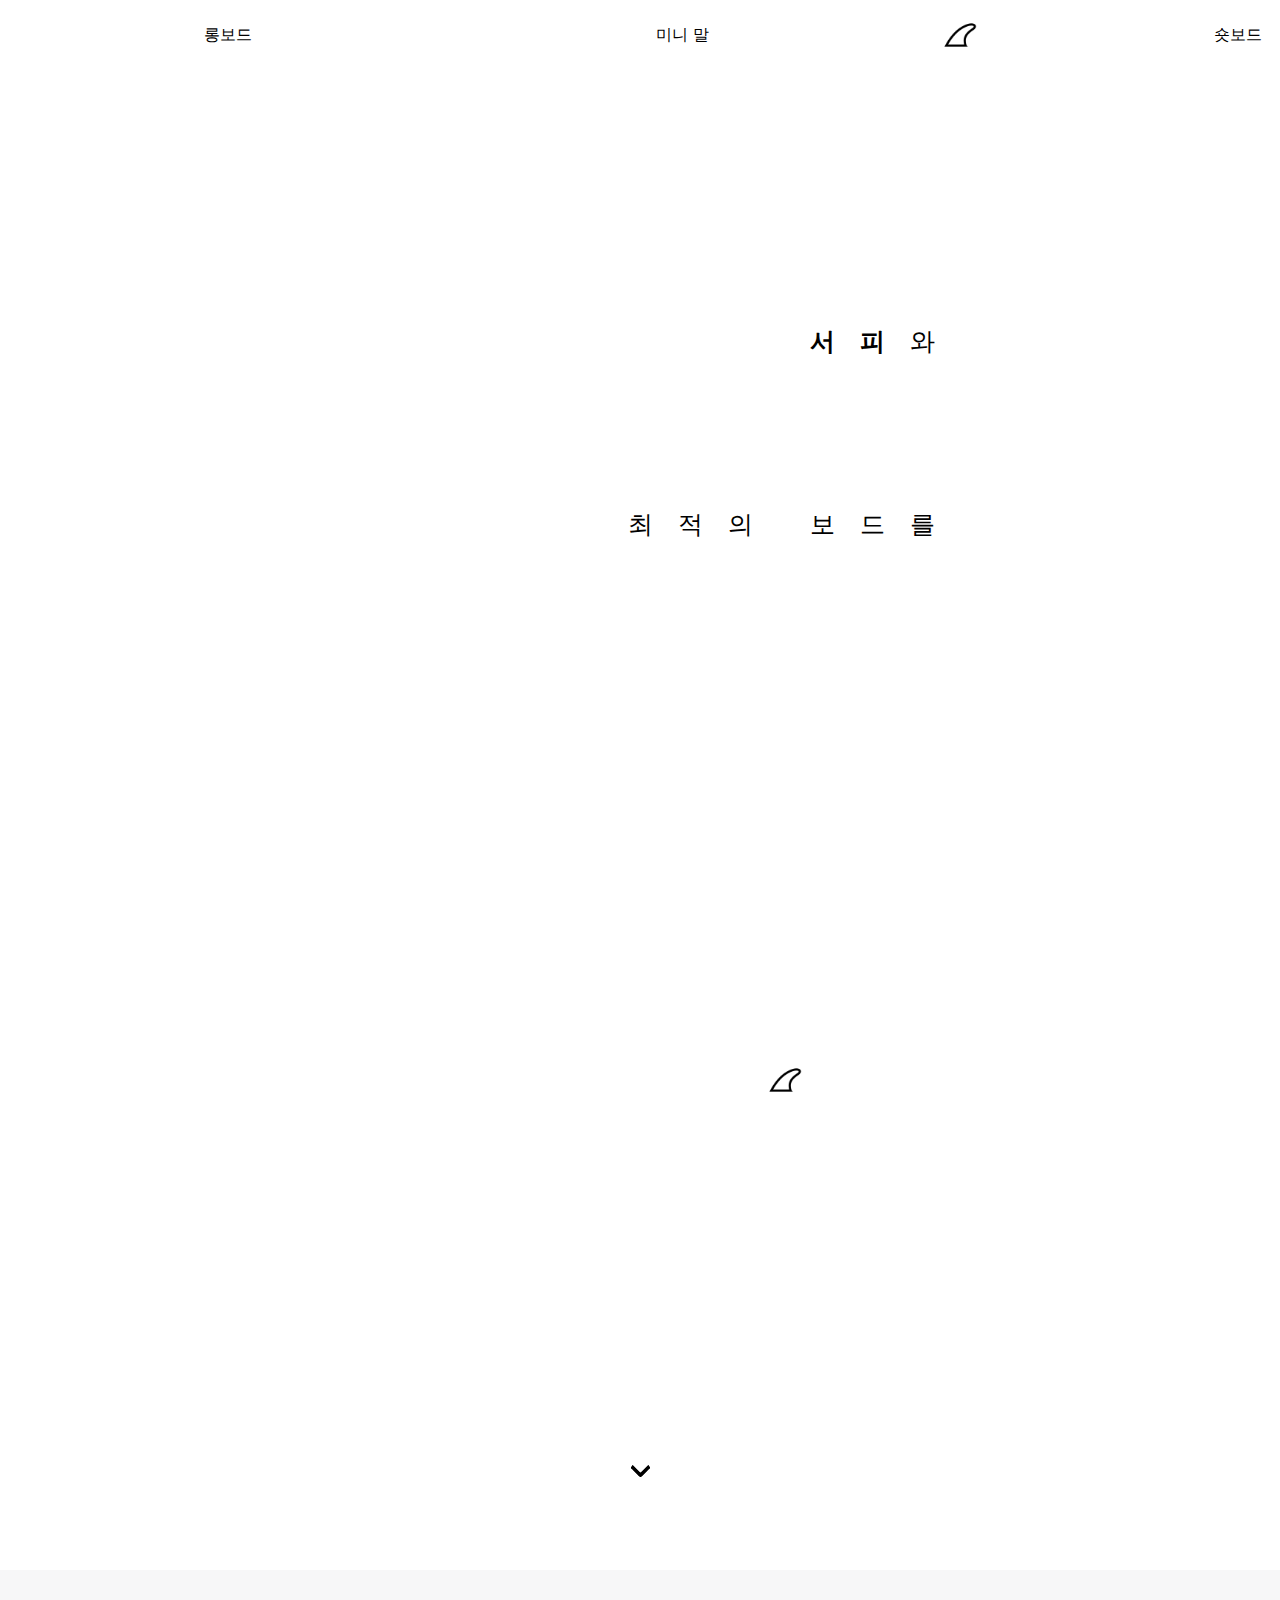
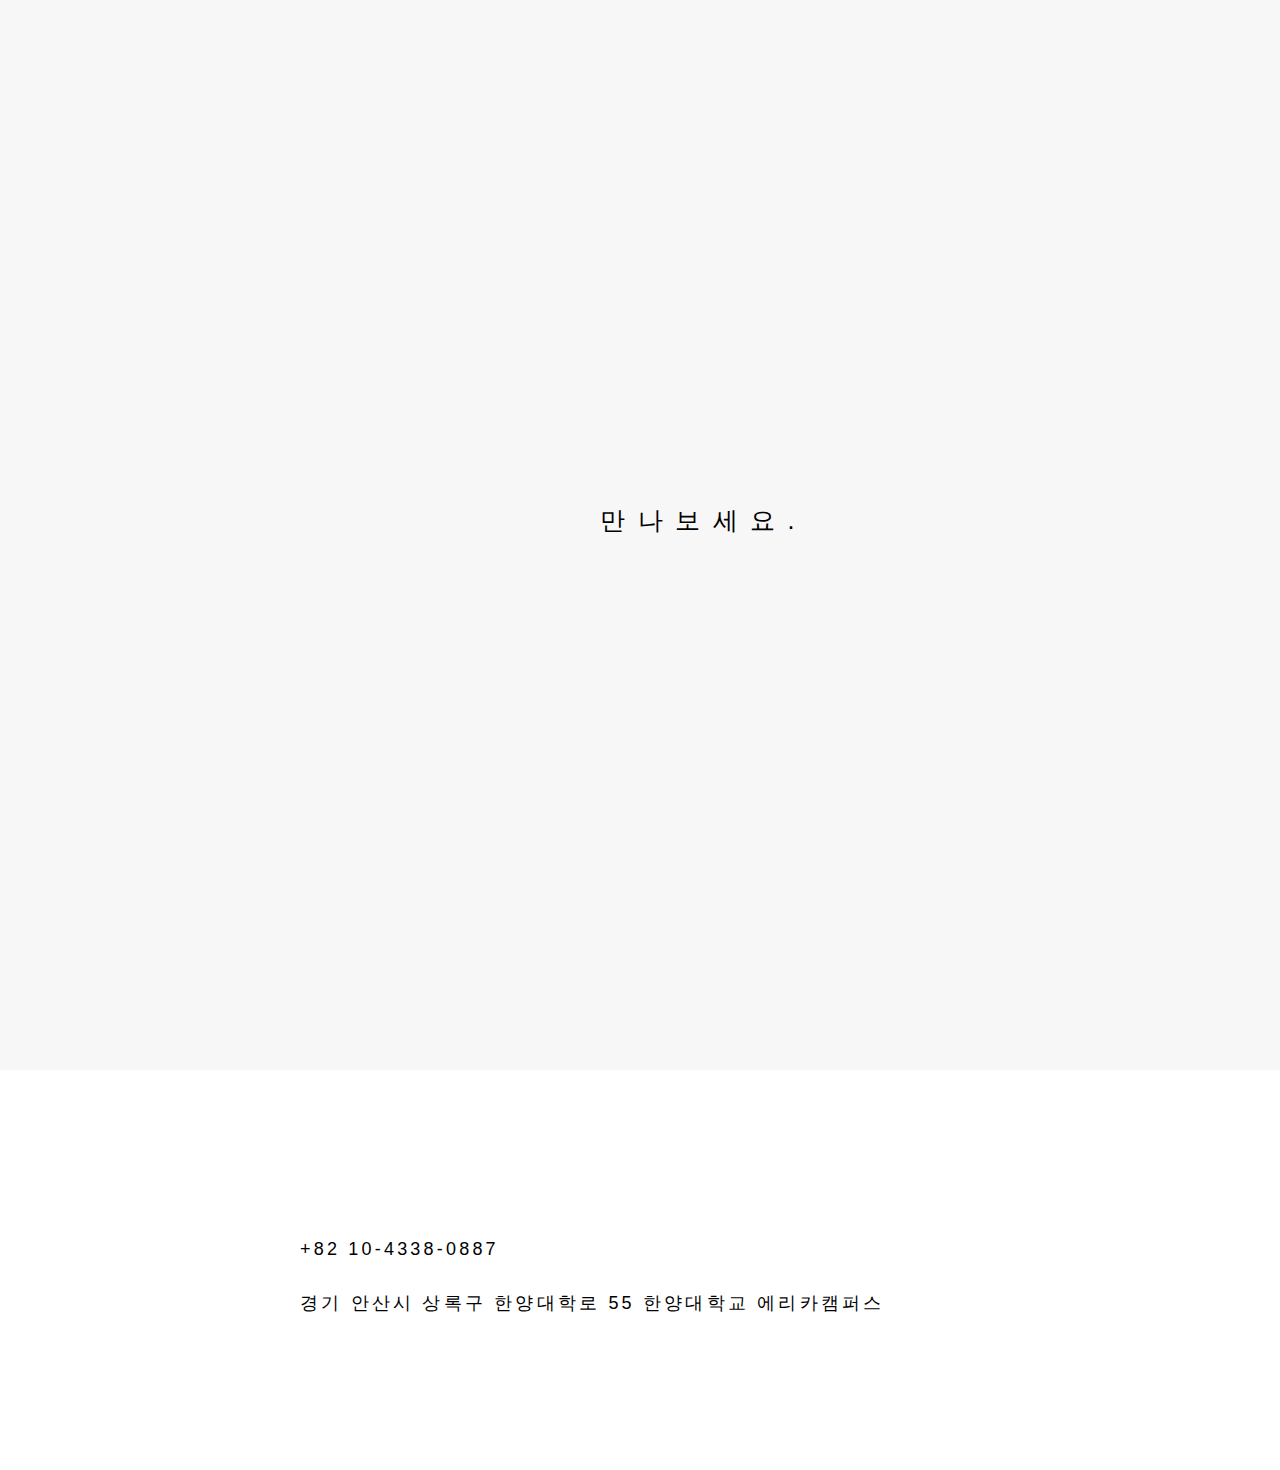
==== templates/index.html @ 276639b9 "push" ====
<!DOCTYPE html>
<html lang="en">
<head>
    <meta charset="UTF-8">
    <meta name="viewport" content="width=device-width, initial-scale=1.0">
    <title>보드와 함께 서피</title>
    <link rel="stylesheet" href="../static/src/style/main_page.css">
    <link rel="stylesheet" href="../static/src/style/header_footer.css">
    <link rel="stylesheet" href="../static/src/style/setup.css">
    <link rel="stylesheet" href="../static/src/style/src_miniBoard.css">
</head>
<body>
    <div class="pageHeader">
        <a href="longBoard.html" class="pageHeaderLongboard">롱보드</a>
        <a href="miniBoard.html" class="pageHeaderMiniboard">미니 말</a>
        <a href="index.html" class="pageIcon"><img src="../static/src/img/Icon.png"></a>
        <a href="shortBoard.html" class="pageHeaderShortboard">숏보드</a>
        <a href="fishBoard.html" class="pageHeaderFishboard">피쉬보드</a>
    </div>

    <div class="mainPage_poster">
        <div id="mainPage_poster_left">
            <div id="mainPage_poster_left_above_letter">
                <p><span>서피</span>와</p>
                <p>최적의 보드를</p>
            </div>
            <div id="mainPage_poster_left_below_icon">
                <img align="right" src="../static/src/img/Icon.png">
            </div>
        </div>
        <div id="mainPage_poster_right"><img src="../static/src/img/main_page_surfboard_side.png"></div>
    </div>
    <div class="mainPage_arrow">
        <i id="mainPage_arrow_icon"></i>
    </div>

    <div class="mainPage_navigate">
        <div id="opening_statement">만나보세요.</div>
        <div class="types_navigate">
            <a href="longBoard.html">
                롱보드
            </a>
            <a href="miniBoard.html">
                미니 말리부
            </a>
            <a href="shortBoard.html">
                숏보드
            </a>
            <a href="fishBoard.html">
                피쉬보드
            </a>
        </div>
    </div>

    <div class="footer">
        <div>
            <p>+82 10-4338-0887</p>
            <p>경기 안산시 상록구 한양대학로 55 한양대학교 에리카캠퍼스</p>
        </div>
        <div>
            <p><span >보드와 함께 서피</span></p>
            <p><a href="https://www.facebook.com" target="_blank">Facebook</a></p>
            <p><a href="https://www.instagram.com" target="_blank">Instagram</a></p>
        </div>
    </div>

</body>
</html>
---- static/src/style/main_page.css ----
.mainPage_poster{
    width: 1920px;
    height: 1350px;
    background-color: white;
    display: flex;
    flex-direction: row;
}

.mainPage_poster div{
    width: 960px;
    height: 1350px;
}

#mainPage_poster_right{
    display: flex;
    flex-direction: row;
    align-items: center;
    justify-content: center;
}

#mainPage_poster_right img{
    height: 1300px;
    padding-top: 120px;
    filter: drop-shadow(0px 0px 25px #BDBDBD);
}

#mainPage_poster_left{
    display: flex;
    flex-direction: column;
    justify-content: space-evenly;
}


#mainPage_poster_left_above_letter{
    text-align: right;
    display: flex;
    flex-direction: column;
    justify-content: center;
}

#mainPage_poster_left_above_letter p{
    padding-top: 100px;
    padding-bottom: 50px;
    letter-spacing: 1em;
    font-size: 25px;
}

#mainPage_poster_left_above_letter > p > span{
    font-weight: 600;
    line-height: 100.02%;
}

#mainPage_poster_left_below_icon img{
    width: 70px;
    height: 70px;
    margin-right: 140px;
    margin-top: 300px;
}

#mainPage_poster_left img{
    width: 70px;
    height: 70px;
}

.mainPage_arrow{
    display: flex;
    justify-content: center;
    height: 150px;
    padding-top: 40px;
}

#mainPage_arrow_icon{
    width: 15px;
    height: 15px;
    border: solid black;
    border-width: 0 4px 4px 0;
    border-radius: 3px;
    display: inline-block;
    padding: 3px;
    transform: rotate(45deg);
}

.mainPage_navigate{
    width: 1920px;
    height: 1100px;
    background-color: #F7F7F8;
    display: flex;
}


#opening_statement{
    width: 960px;
    padding-left: 600px;
    font-size: 25px;
    line-height: 100.02%;
    display: flex;
    align-items: center;
    text-align: center;
    letter-spacing: 0.5em;
}

.types_navigate{
    width: 960px;
    display: flex;
    flex-direction: column;
    align-items: center;
    justify-content: center;
    font-size: 20px;
    line-height: 100.02%;
    letter-spacing: 0.5em;
    line-height: 500%;
}

.types_navigate a{
    text-decoration: none;
    display: block;
    color: black;
}

.types_navigate a:visited{
    color: black;
}
---- static/src/style/header_footer.css ----
.pageHeader{
    width: 1920px;
    height: 70px;
    display: flex;
    flex-direction: row;
}

.pageHeaderLongboard, .pageHeaderMiniboard, .pageHeaderFishboard,.pageHeaderShortboard{
    height: 70px;
    width: 455px;
    background-color: white;
    display: flex;
    flex-direction: column;
    align-items: center;
    justify-content: center;
}

.pageIcon{
    width: 100px;
    height: 70px;
    background-color: white;
    display: flex;
    flex-direction: column;
    align-items: center;
    justify-content: center;
}

.pageIcon img{
    width: 70px;
    height: 70px;
}

.footer{
    width: 1920px;
    height: 400px;
    display: flex;
    justify-content: center;
    letter-spacing: 0.2em;
    align-items: center;
}

.footer *{
    margin: auto;
}

.footer div:first-of-type{
    /*padding-left: 235px;*/
    position: absolute;
    width: 780px;
    height: 97px;
    left: 300px;
    font-size: 18px;
    line-height: 300%;
    /*padding-right: 1000px;*/
}

.footer div:nth-of-type(2){
    position: absolute;
    width: 216px;
    height: 135px;
    line-height: 200.02%;
    font-size: 18px;
    left: 1380px;
}
---- static/src/style/setup.css ----
*,
::after,
::before {
    box-sizing: border-box;
    margin: 0;
    padding: 0;
}

img,
picture {
    max-width: 100%;
    display: block;
}

button,
input,
select,
textarea {
    font: inherit;
}

body {
    min-height: 100vh;
    text-rendering: optimizespeed;
    -webkit-font-smoothing: antialiased;
    -moz-osx-font-smoothing: grayscale;
    font-family: 'Poppins',sans-serif;
}

ol,
ul {
    list-style: none;
}

.pageHeader a {
    text-decoration: none;
    /*display: block;*/
    color: black;
}

/* visited link */
.pageHeader a:visited {
  color: black;
}

span{
    font-weight: 600;
}
---- static/src/style/src_miniBoard.css ----
.Mini{
    background-color: #F7F7F5;
    border-color: #848611;
}


.mini_border_color{
    border: 0.5px solid #848611;
}

#mini_lyrics_pic{
    position: absolute;
    border-radius: 25%;
    filter: drop-shadow(-10px 10px 15px #BDBDBD);
    left: 714.18px;
    height: 368px;
    top: 300px;
}

.explain_line_circle{
    position: absolute;
    width: 7px;
    height: 7px;
    background-color: #848611;
    border-radius: 50%;
    top: -3.5px;
}

#mini_Nose_pic_location, #mini_Tail_pic_location{
    position: absolute;
    left: 0px;
    height: 180px;
    filter: drop-shadow(4px 4px 5px #BDBDBD);
}


#mini_Nose_pic_location{
    top:200px;
}

#mini_Tail_pic_location{
    top: 700px;
}

#mini_measure_line{
    left: 1330px;
    top: 300px;
    border-color: #C3C5B7;
}

#mini_measure_foot{
    position: absolute;
    color: #C3C5B7;
    font-size: 18px;
    left: 1330px;
    top: 282px;
}

#explain_more_info_circle{
    display: flex;
    align-items: center;
    justify-content: space-evenly;
    border: 1px solid #848611;
    border-radius: 50%;
    width: 600px;
    height: 600px;
    background-color: #F7F7F5;
    z-index: 1;
}

#explain_more_info_circle img:first-of-type{
    height: 500px;
}

#explain_more_info_circle img:nth-of-type(2){
    height: 370px;
}

#explain_more_info_circle img{
    filter: drop-shadow(0px 4px 3px #BDBDBD);
}
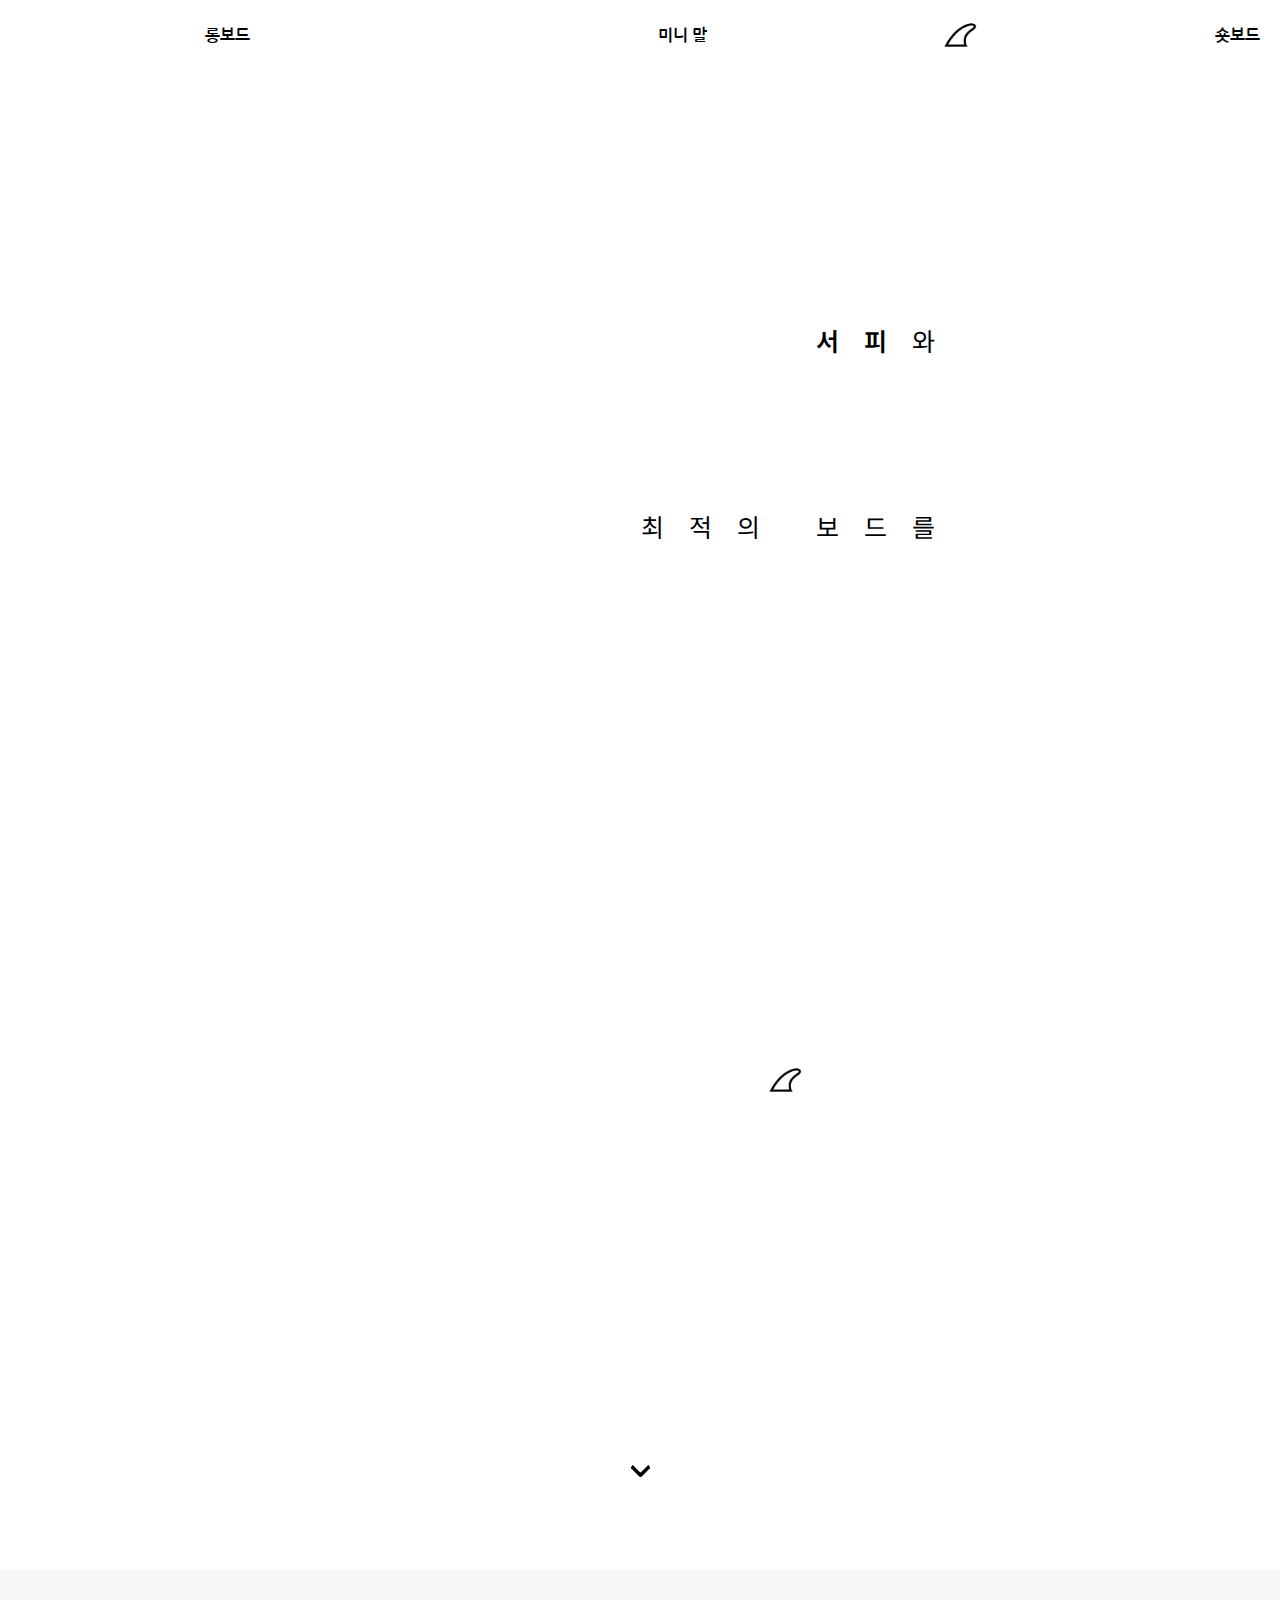
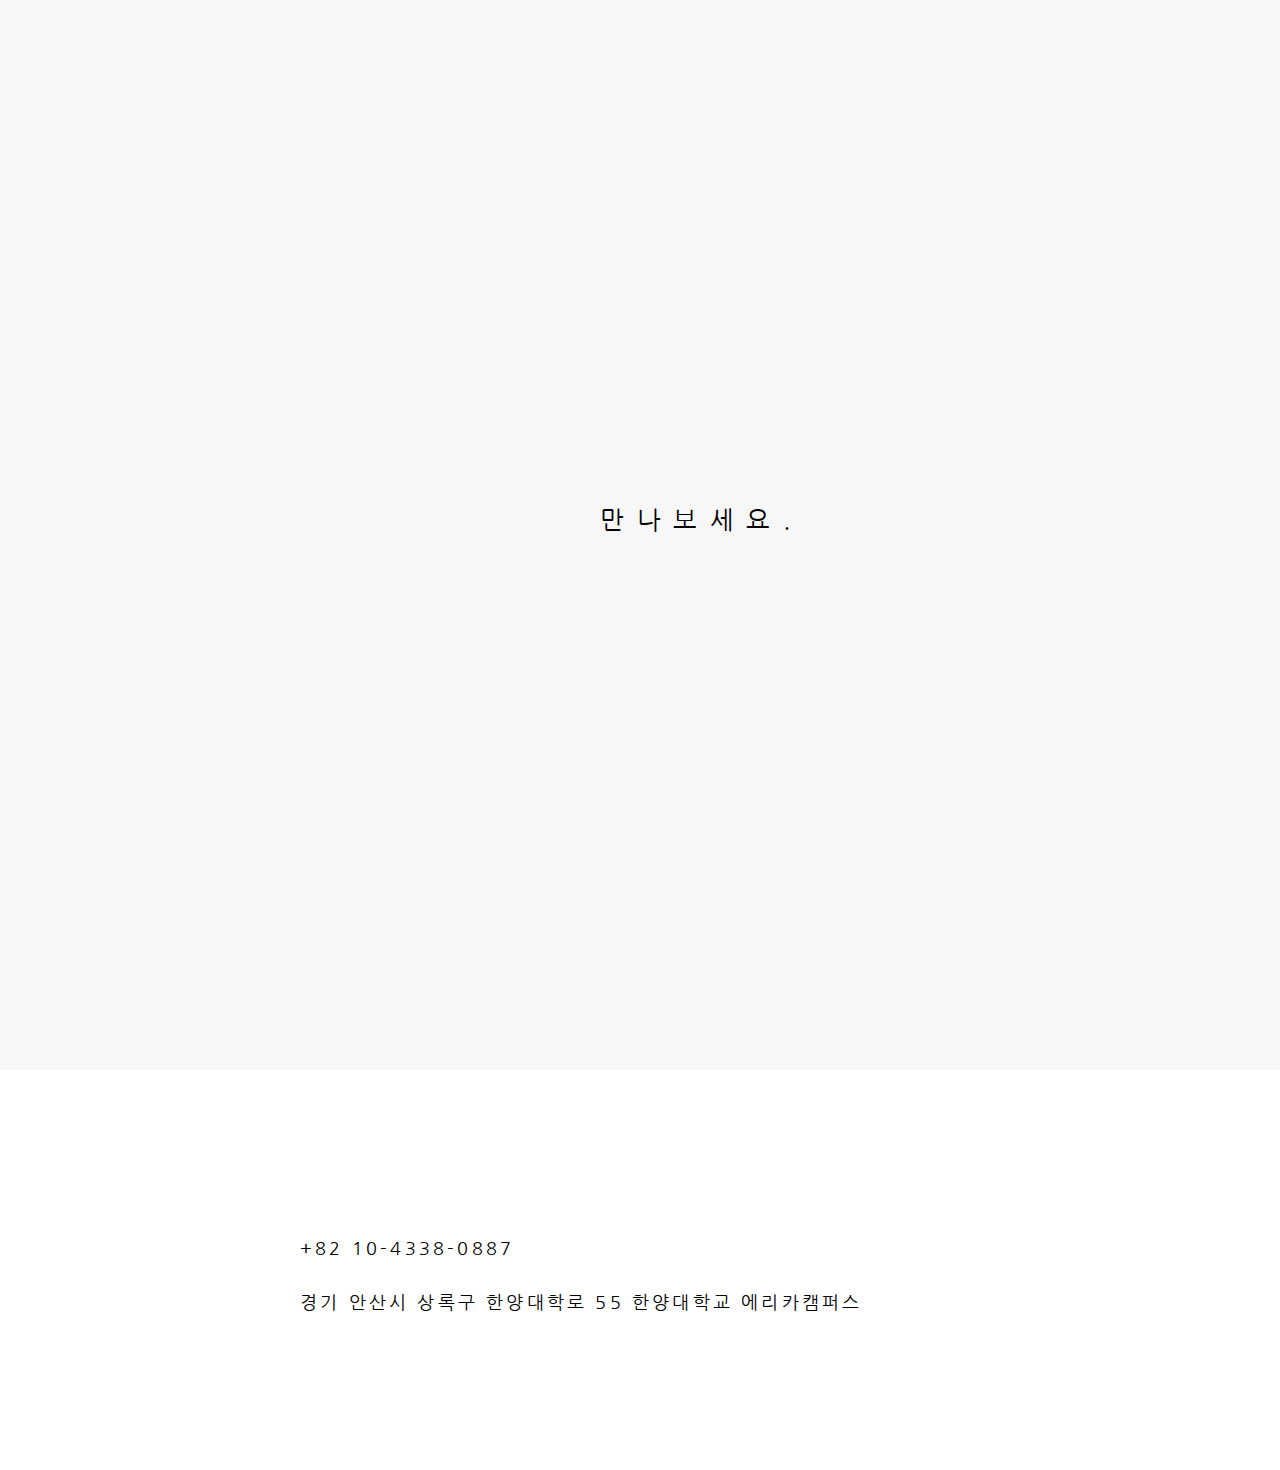
==== commit 28f96ba1: "font" ====
--- a/templates/index.html
+++ b/templates/index.html
@@ -3,11 +3,30 @@
 <head>
     <meta charset="UTF-8">
     <meta name="viewport" content="width=device-width, initial-scale=1.0">
+
+    <link rel="preconnect" href="https://fonts.googleapis.com">
+    <link rel="preconnect" href="https://fonts.gstatic.com" crossorigin>
+    <link href="https://fonts.googleapis.com/css2?family=Noto+Sans+KR:wght@100;300&display=swap" rel="stylesheet">
+
+    <link rel="preconnect" href="https://fonts.googleapis.com">
+    <link rel="preconnect" href="https://fonts.gstatic.com" crossorigin>
+    <link href="https://fonts.googleapis.com/css2?family=Nanum+Gothic&display=swap" rel="stylesheet">
+
+    <link rel="icon" type="image/png" href="../static/src/img/Icon.png"/>
     <title>보드와 함께 서피</title>
     <link rel="stylesheet" href="../static/src/style/main_page.css">
     <link rel="stylesheet" href="../static/src/style/header_footer.css">
     <link rel="stylesheet" href="../static/src/style/setup.css">
-    <link rel="stylesheet" href="../static/src/style/src_miniBoard.css">
+    <style>
+        body a{
+            text-decoration: none;
+            display: block;
+            color: black;
+        }
+        body a:visited{
+            color: black;
+        }
+    </style>
 </head>
 <body>
     <div class="pageHeader">
--- a/static/src/style/main_page.css
+++ b/static/src/style/main_page.css
@@ -32,6 +32,7 @@
 
 
 #mainPage_poster_left_above_letter{
+    font-family: 'Noto Sans KR', sans-serif;
     text-align: right;
     display: flex;
     flex-direction: column;
--- a/static/src/style/header_footer.css
+++ b/static/src/style/header_footer.css
@@ -3,6 +3,8 @@
     height: 70px;
     display: flex;
     flex-direction: row;
+    font-weight: 600;
+    /*font*/
 }
 
 .pageHeaderLongboard, .pageHeaderMiniboard, .pageHeaderFishboard,.pageHeaderShortboard{
--- a/static/src/style/setup.css
+++ b/static/src/style/setup.css
@@ -24,8 +24,9 @@
     text-rendering: optimizespeed;
     -webkit-font-smoothing: antialiased;
     -moz-osx-font-smoothing: grayscale;
-    font-family: 'Poppins',sans-serif;
+    font-family: 'Nanum Gothic', sans-serif;
 }
+
 
 ol,
 ul {
@@ -34,7 +35,6 @@
 
 .pageHeader a {
     text-decoration: none;
-    /*display: block;*/
     color: black;
 }
 
